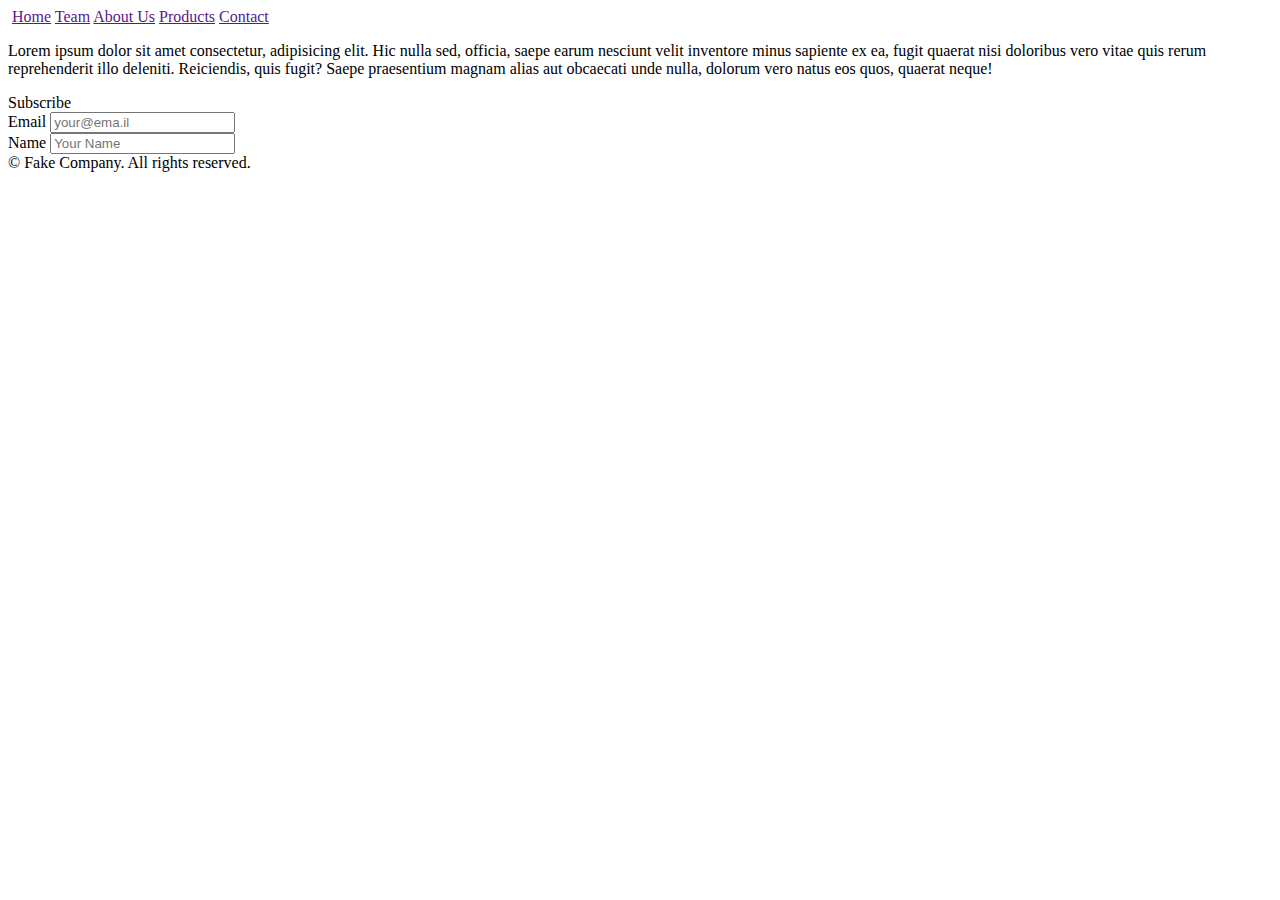
==== CSS-Advanced/index.html @ 10ecbdeb "intermediate part 2 and html of advanced" ====
<!DOCTYPE html>
<html lang="en">

<head>
    <meta charset="UTF-8">
    <meta http-equiv="X-UA-Compatible" content="IE=edge">
    <meta name="viewport" content="width=device-width, initial-scale=1.0">
    <title>CSS3, Day 2: Advanced Exercise</title>
</head>

<body>
    <nav>
        <img src="" alt="">
        <a href="">Home</a>
        <a href="">Team</a>
        <a href="">About Us</a>
        <a href="">Products</a>
        <a href="">Contact</a>
    </nav>

    <div id="hero">

    </div>

    <main>
        <p>Lorem ipsum dolor sit amet consectetur, adipisicing elit. Hic nulla sed, officia, saepe earum nesciunt velit
            inventore minus sapiente ex ea, fugit quaerat nisi doloribus vero vitae quis rerum reprehenderit illo
            deleniti. Reiciendis, quis fugit? Saepe praesentium magnam alias aut obcaecati unde nulla, dolorum vero
            natus eos quos, quaerat neque!</p>

        <form action="">Subscribe <br>
            <label for="Email">Email</label>
            <input name="Email" type="text" id="Email" placeholder="your@ema.il">
            <br>
            <label for="Name">Name</label>
            <input type="text" name="Name" id="Name" placeholder="Your Name">
        </form>
    </main>
    <footer>
        &#169; Fake Company. All rights reserved. 
    </footer>
</body>

</html>
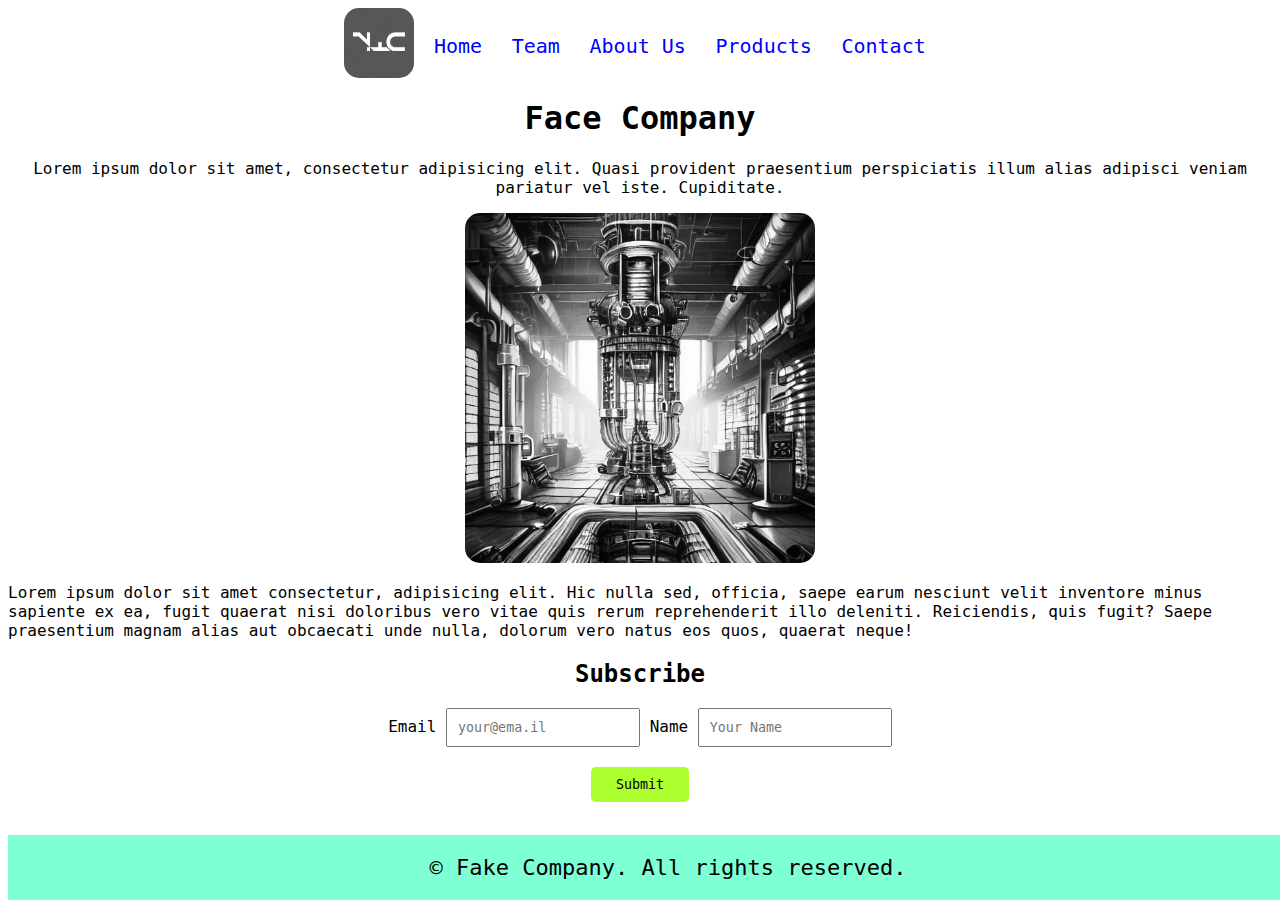
==== commit d100475c: "css advanced" ====
--- a/CSS-Advanced/index.html
+++ b/CSS-Advanced/index.html
@@ -1,44 +1,53 @@
 <!DOCTYPE html>
 <html lang="en">
+  <head>
+    <meta charset="UTF-8" />
+    <meta http-equiv="X-UA-Compatible" content="IE=edge" />
+    <meta name="viewport" content="width=device-width, initial-scale=1.0" />
+    <title>CSS3, Day 2: Advanced Exercise</title>
+    <link rel="stylesheet" href="style.css" />
+  </head>
 
-<head>
-    <meta charset="UTF-8">
-    <meta http-equiv="X-UA-Compatible" content="IE=edge">
-    <meta name="viewport" content="width=device-width, initial-scale=1.0">
-    <title>CSS3, Day 2: Advanced Exercise</title>
-</head>
-
-<body>
+  <body>
     <nav>
-        <img src="" alt="">
+      <img src="/CSS-Advanced/8-zYkpRXosRuLp7Mu.png" alt="" />
+      <span id="links">
         <a href="">Home</a>
         <a href="">Team</a>
         <a href="">About Us</a>
         <a href="">Products</a>
         <a href="">Contact</a>
+      </span>
     </nav>
 
     <div id="hero">
-
+      <h1>Face Company</h1>
+      <p>
+        Lorem ipsum dolor sit amet, consectetur adipisicing elit. Quasi
+        provident praesentium perspiciatis illum alias adipisci veniam pariatur
+        vel iste. Cupiditate.
+      </p>
+      <img class="heroImg" src="/CSS-Advanced/Hotpot(1).png" alt="" />
     </div>
 
     <main>
-        <p>Lorem ipsum dolor sit amet consectetur, adipisicing elit. Hic nulla sed, officia, saepe earum nesciunt velit
-            inventore minus sapiente ex ea, fugit quaerat nisi doloribus vero vitae quis rerum reprehenderit illo
-            deleniti. Reiciendis, quis fugit? Saepe praesentium magnam alias aut obcaecati unde nulla, dolorum vero
-            natus eos quos, quaerat neque!</p>
+      <p>
+        Lorem ipsum dolor sit amet consectetur, adipisicing elit. Hic nulla sed,
+        officia, saepe earum nesciunt velit inventore minus sapiente ex ea,
+        fugit quaerat nisi doloribus vero vitae quis rerum reprehenderit illo
+        deleniti. Reiciendis, quis fugit? Saepe praesentium magnam alias aut
+        obcaecati unde nulla, dolorum vero natus eos quos, quaerat neque!
+      </p>
 
-        <form action="">Subscribe <br>
-            <label for="Email">Email</label>
-            <input name="Email" type="text" id="Email" placeholder="your@ema.il">
-            <br>
-            <label for="Name">Name</label>
-            <input type="text" name="Name" id="Name" placeholder="Your Name">
-        </form>
+      <form action="">
+        <h2>Subscribe</h2>
+        <label for="Email">Email</label>
+        <input name="Email" type="text" id="Email" placeholder="your@ema.il" />
+        <label for="Name">Name</label>
+        <input type="text" name="Name" id="Name" placeholder="Your Name" />
+        <button>Submit</button>
+      </form>
     </main>
-    <footer>
-        &#169; Fake Company. All rights reserved. 
-    </footer>
-</body>
-
-</html>+    <footer>&#169; Fake Company. All rights reserved.</footer>
+  </body>
+</html>
--- a/CSS-Advanced/style.css
+++ b/CSS-Advanced/style.css
@@ -0,0 +1,83 @@
+* {
+    @import url('https://fonts.googleapis.com/css2?family=Roboto+Mono:wght@300;400&display=swap');
+    font-family: 'Roboto Mono', monospace;
+    
+}
+
+img {
+    height: 70px;
+    border-radius: 15px;
+}
+
+a {
+    text-decoration: none;
+    font-size: 20px;
+    margin: 10px;
+    color: blue;
+}
+
+a:hover {
+    background-color: rgba(255, 255, 255, 0.205);
+}
+
+nav {
+    width: 800px;
+    margin: auto;
+    text-align: center;
+    /* background-color: #0093E9; */
+    /* background-image: linear-gradient(160deg, #0093E9 0%, #80D0C7 100%); */
+    height: 70px;
+}
+
+#links {
+    position: relative;
+    top: -25px;
+}
+
+#hero img {
+    width: 350px;
+    height: auto;
+    transition: 200ms;
+    filter: grayscale(100%);
+    -webkit-filter: grayscale(100%);
+}
+
+#hero img:hover {
+    transform: scale(1.05);
+    filter: none;
+    -webkit-filter: grayscale(0);
+}
+
+#hero {
+    text-align: center;
+}
+
+footer {
+    position: fixed;
+    bottom: 0;
+    text-align: center;
+    background-color: aquamarine;
+    width: 100%;
+    padding: 20px;
+    font-size: 22px;
+}
+
+form {
+    text-align: center;
+}
+
+input {
+    padding: 10px;
+}
+
+button {
+    display: block;
+    margin-top: 20px;
+    padding: 10px 25px;
+    margin-left: auto;
+    margin-right: auto;
+    background-color: greenyellow;
+    border: none;
+    border-radius: 5px;
+    cursor: pointer;
+}